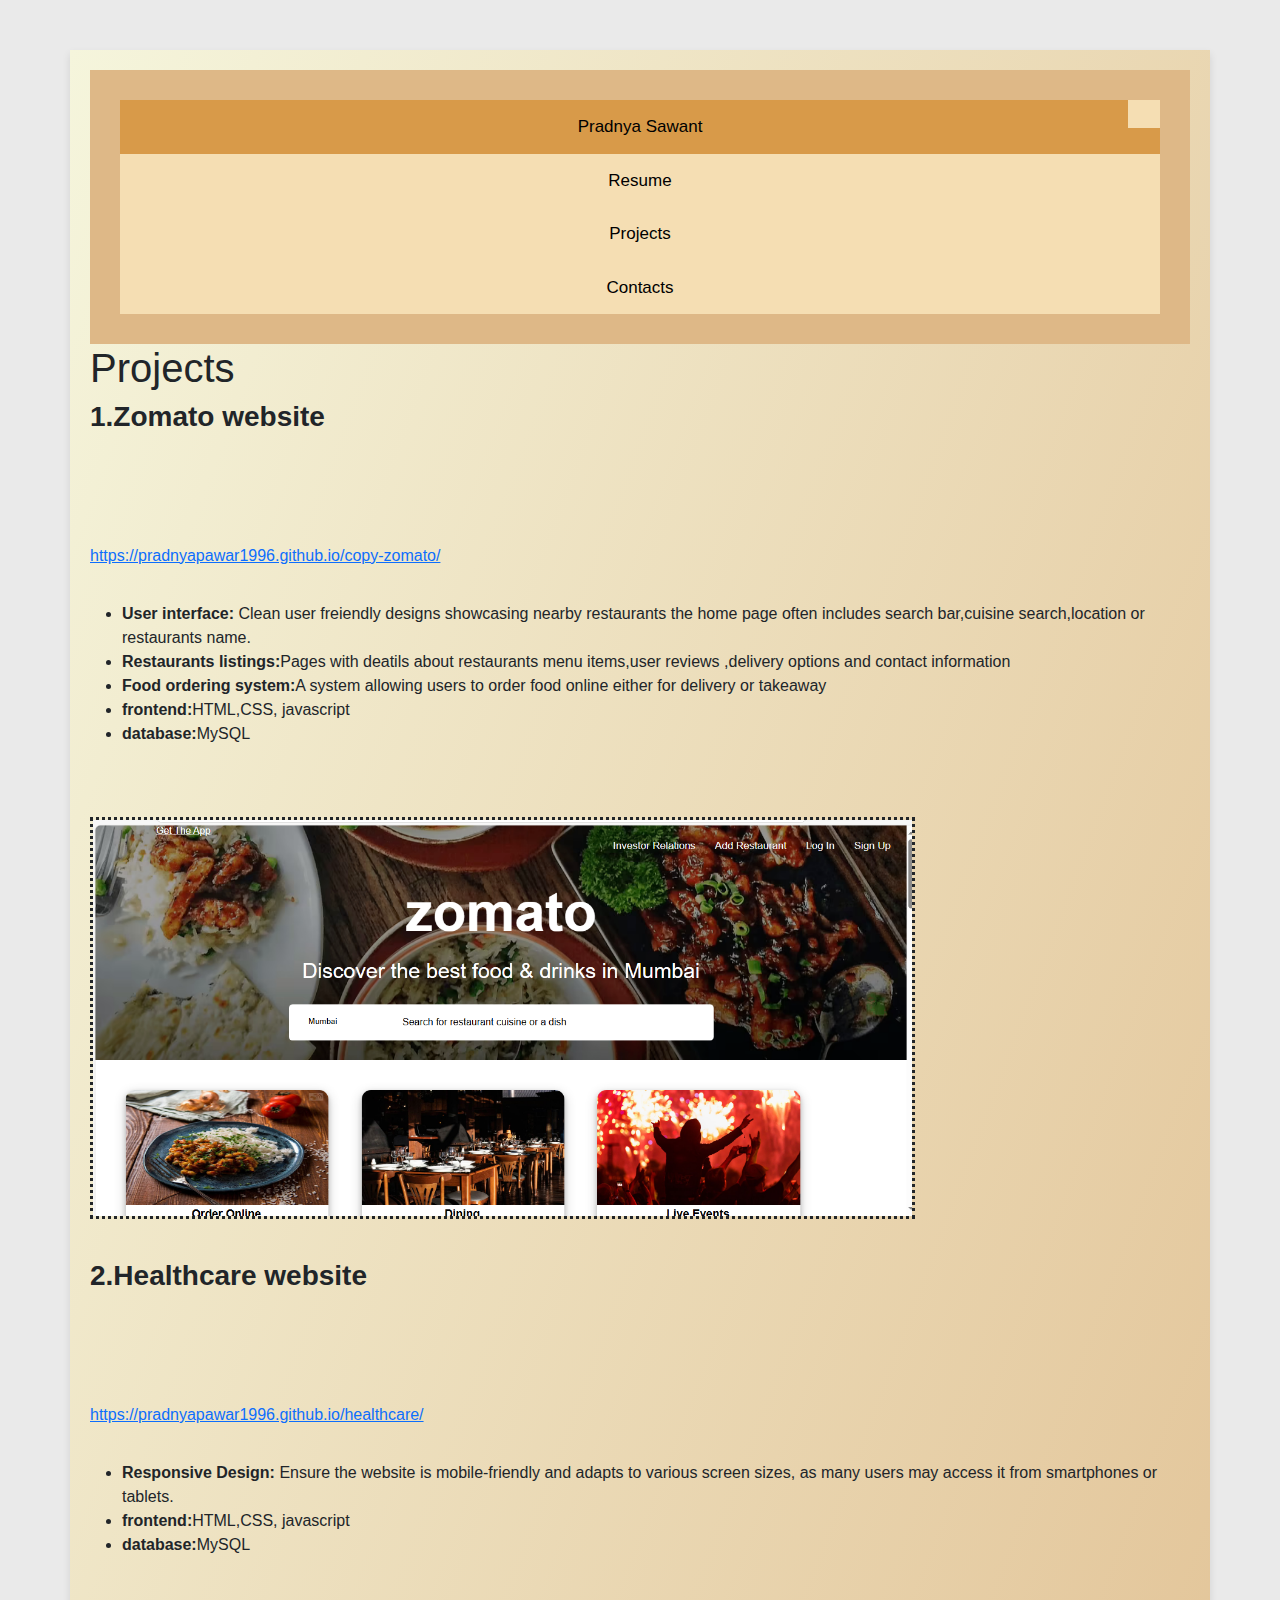
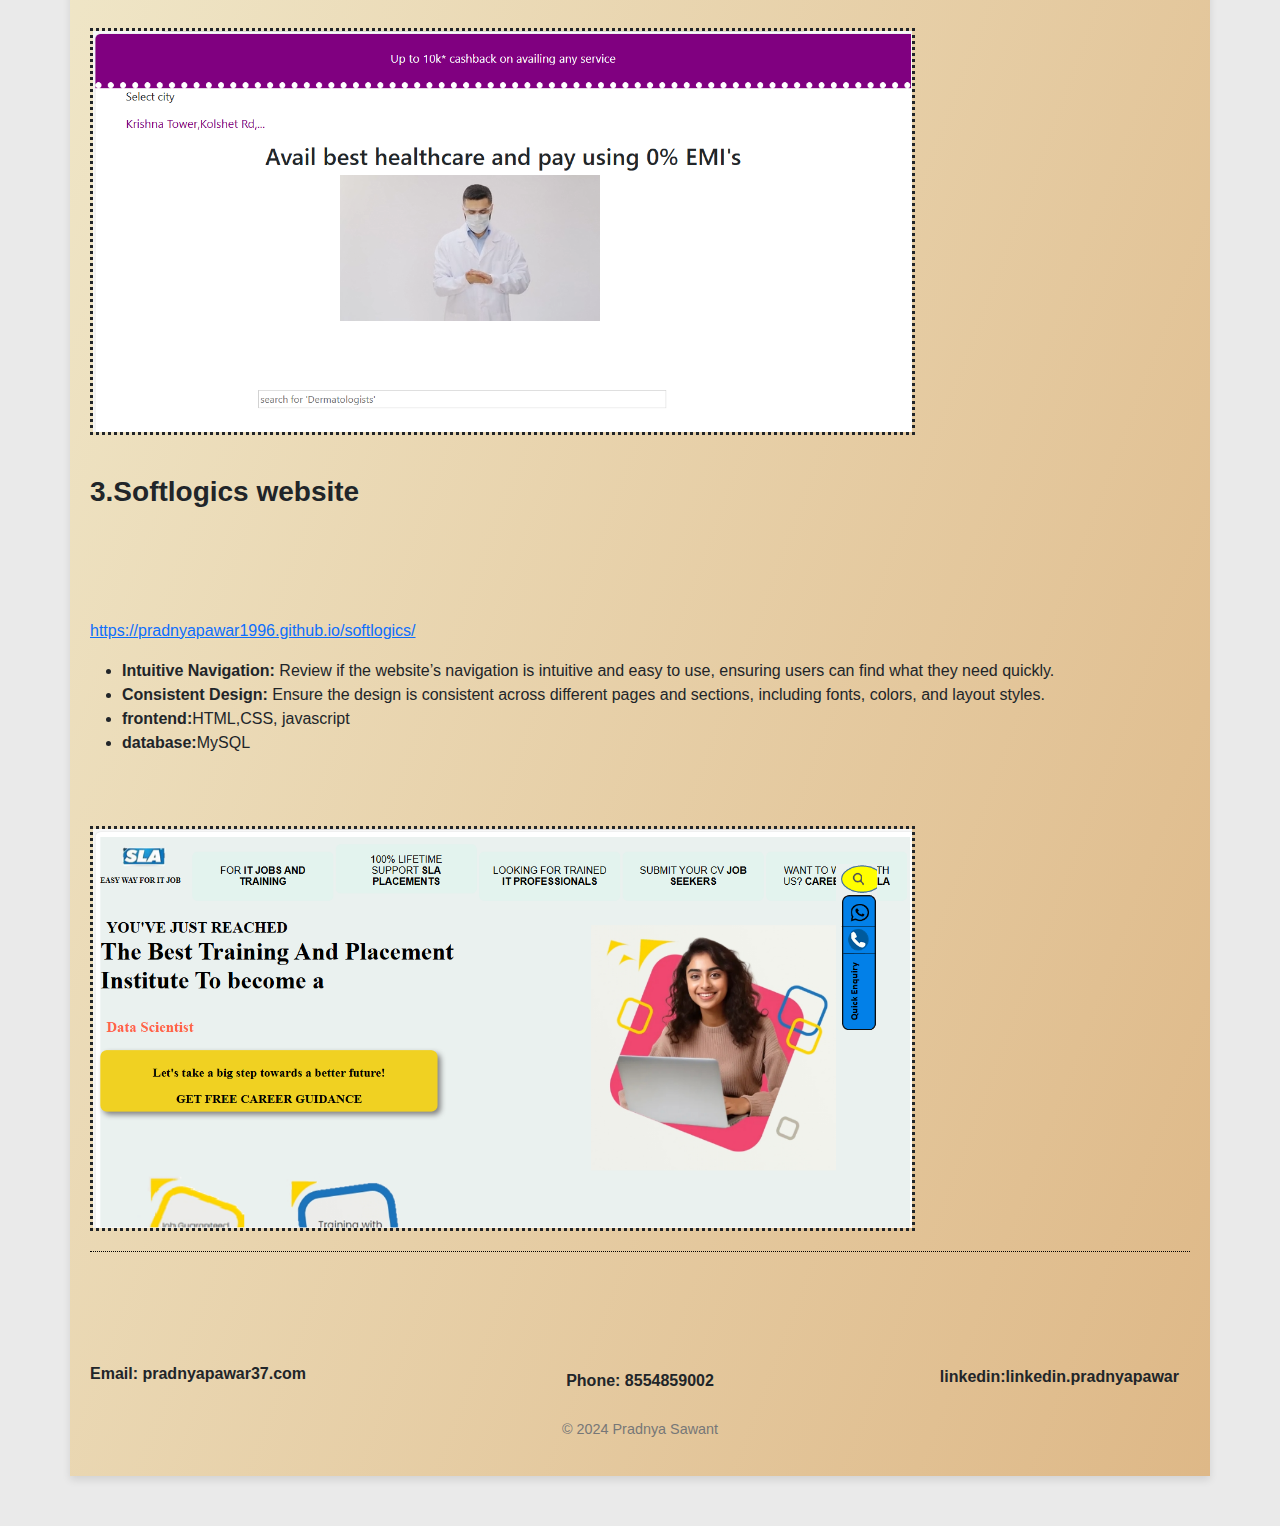
==== project.html @ 1c8ac164 "Add files via upload" ====
<!DOCTYPE html>
<html lang="en">
<head>
    <meta charset="UTF-8">
    <meta name="viewport" content="width=device-width, initial-scale=1.0">
    <title>Resume - Modern Layout</title>
    <link rel="stylesheet" href="styles14.css">
    <link href="https://cdn.jsdelivr.net/npm/bootstrap@5.3.3/dist/css/bootstrap.min.css" rel="stylesheet" integrity="sha384-QWTKZyjpPEjISv5WaRU9OFeRpok6YctnYmDr5pNlyT2bRjXh0JMhjY6hW+ALEwIH" crossorigin="anonymous">
    <style>
        body {
            font-family: Arial, sans-serif;
            margin: 0;
            padding: 0;
            background-color: #eaeaea;
        }
        .container {
            width: 100%;
            margin: 50px auto;
            background-color:beige;
            background-image: linear-gradient(to bottom right,beige,burlywood);
            padding: 20px;
            box-shadow: 0 4px 8px rgba(0, 0, 0, 0.1);
        }
        .topnav a {
  color:black;
  padding: 14px 16px;
  text-decoration: none;
  font-size: 17px;
  display: block;
}

.topnav a.icon {
  background:wheat;
  display: block;
  position: absolute;
  right: 0;
  top: 0;
}
.topnav a:hover {
  background-color:rgb(239, 176, 92);
  color: black;
}

.active {
  background-color:rgb(216, 154, 73);
  color: white;
}
.topnav {
  overflow: hidden;
  background-color:wheat;
  position: relative;
margin-top: auto;}     
#h1{margin-top: 10%;}
.header{background-color: burlywood;}



.contact-info {
            text-align: center;
            margin: 20px 0;
            border-top: 1px dotted black;
        }
        .contact-info p {
            margin: 5px 0;
        }
        .footer {
            text-align: center;
            margin-top: 30px;
            font-size: 0.9em;
            color: #777;
        }
        #i1{width: 75%;
       border-style: dotted;
       margin-top: 5%;}
       #h3{margin-top: 30%;}
       #p3{margin-top: -3%;
      margin-right: 1%;}
       #p4{margin-top: -2%;}
#p5{margin-left: 75%;
margin-top: -3%;}
       @media only screen and (max-width: 500px) {#p1{width: 75%;
        text-align: center;
font-size: small;}
.container{width: 100%;}
      }




</style>
</head>
<body>
    <div class="container">
        <div class="header">
            <div class="mobile-container">            <div class="topnav">
                <a href="index.html" class="active">Pradnya Sawant</a>
                <div id="myLinks">
                  <a href="resum.html">Resume</a>
                  <a href="project.html">Projects</a>
                  <a href="contact.html">Contacts</a>
                </div>
                <a href="javascript:void(0);" class="icon" onclick="myFunction()">
                  <i class="fa fa-bars"></i>
                </a>
              </div></div>

             

        </div> <h1>Projects</h1>
        <h3><b>1.Zomato website</h3></b>
        <p id="p1"><a href="https://pradnyapawar1996.github.io/copy-zomato/">https://pradnyapawar1996.github.io/copy-zomato/</p></a><br>
        <p id="p2">
          <ul>
            <li><b>User interface:</b> Clean user freiendly designs showcasing nearby restaurants
              the home page often includes search bar,cuisine search,location or restaurants name.
            </li>
            <li><b>Restaurants listings:</b>Pages with deatils about restaurants menu items,user reviews ,delivery options and contact information</li>
         
          <li><b>Food ordering system:</b>A system allowing users to order food online either for delivery or takeaway</li>
        <li><b>frontend:</b>HTML,CSS, javascript</li>
        <li><b>database:</b>MySQL</li> </ul>

        <img id="i1" src="Screenshot (16).png"></p><br>


        <h3><b>2.Healthcare website</h3></b>
        <p id="p1"><a href="https://pradnyapawar1996.github.io/healthcare/">https://pradnyapawar1996.github.io/healthcare/</a></p><br>
       <p id="p2">
        <ul>
          <Li><b>Responsive Design:</b> Ensure the website is mobile-friendly and adapts to various screen sizes, as many users may access it from smartphones or tablets.</Li>
          <li><b>frontend:</b>HTML,CSS, javascript</li>
          <li><b>database:</b>MySQL</li> 
       
        </ul>
      
        <img id="i1" src="Screenshot (18).png"> </p><br>

        <h3><b>3.Softlogics website</h3></b>
        <p id="p1"><a href=" https://pradnyapawar1996.github.io/softlogics/"> https://pradnyapawar1996.github.io/softlogics/</a>
        <ul>
          <li><b>Intuitive Navigation:</b> Review if the website’s navigation is intuitive and easy to use, ensuring users can find what they need quickly.</li>
          <li><b>Consistent Design:</b> Ensure the design is consistent across different pages and sections, including fonts, colors, and layout styles.</li>
          <li><b>frontend:</b>HTML,CSS, javascript</li>
          <li><b>database:</b>MySQL</li> 
       
        </ul>
        
        
        <img id="i1" src="Screenshot (17).png"></p>


        <div class="contact-info">
            <p id="p1"><b>Email: pradnyapawar37.com</b></p>
            <p id="p4"><b>Phone: 8554859002</b></p>
            <p id="p3"><b>linkedin:linkedin.pradnyapawar</b></p>
        </div>

        

        <div class="footer">
            <p>© 2024 Pradnya Sawant</p>
        </div>
    </div>

    <script>
        function myFunction() {
          var x = document.getElementById("myLinks");
          if (x.style.display === "block") {
            x.style.display = "none";
          } else {
            x.style.display = "block";
          }
        }
        </script>
        
</body>
</html>
---- styles14.css ----
body {
    font-family: Arial, sans-serif;
    margin: 0;
    padding: 0;
    background-color: #eaeaea;
}
.container {
    width: 80%;
    margin: 50px auto;
    background-color: #fff;
    padding: 20px;
    box-shadow: 0 4px 8px rgba(0, 0, 0, 0.1);
}
.header {
    background-color: #e6f1ef;
    color: black;
    padding: 30px;
    text-align: center;
}
.header img {
    border-radius: 50%;
    width: 420px;
    height: 420px;
    margin-bottom: 20px;
    filter: grayscale(80%);
    margin-left: -50%;
    margin-top: 0%;
}
.header h1 {
    margin: 0;
    font-size: 2.5em;
    margin-top: -30%;
    margin-left: 30%;
}
.header h3 {
    margin: 10px 0;
    font-size: 1.3em;
    margin-left: 20%;
}
.header p{text-align: justify;
width: 50%;
margin-left: 50%;}
.contact-info {
    text-align: center;
    margin: 20px 0;
    border-top: 1px dotted black;
}
.contact-info p {
    margin: 5px 0;
}
#p1{margin-top: 10%;
text-align: start;}
#p2{margin-top: -2%;
text-align: center;}
#p3{margin-top:-2%;
text-align: end;}

.footer {
    text-align: center;
    margin-top: 30px;
    font-size: 0.9em;
    color: #777;
}
.circle {
    width: 150px;
    height: 150px;
    background-color: #db3934;
    border-radius: 50%;
    display: flex;
    align-items: center;
    justify-content: center;
    color: white;
    font-size: 24px;
    font-family: Arial, sans-serif;
    text-align: center;
    margin-left: 50%;
}
.circle2 {
    width: 150px;
    height: 150px;
    background-color: #db7734;
    border-radius: 50%;
    display: flex;
    align-items: center;
    justify-content: center;
    color: white;
    font-size: 24px;
    font-family: Arial, sans-serif;
    text-align: center;
    margin-left: 67%;
    margin-top: -15%;
}
.circle3 {
    width: 150px;
    height: 150px;
    background-color: #dbb434;
    border-radius: 50%;
    display: flex;
    align-items: center;
    justify-content: center;
    color: white;
    font-size: 24px;
    font-family: Arial, sans-serif;
    text-align: center;
    margin-left: 85%;
    margin-top: -15%;
}
@media only screen and (max-width: 500px) {
    .header img{width: 50%;
    height: 50%;}
    .header h1{font-size: 100%;
    margin-top: 10%;}
    .header h3{margin-left: 0%;}
    .header p{text-align: justify;
    width: 100%;
margin-left: 0%;}
.circle{margin-left: -10%;}
.circle2{margin-left: -10%;}
.circle3{margin-left: -10%;}
#p1{margin-left: 10%;}
#i1{margin-left: 10%;}
#p3{margin-left:5%;
    margin-right: 10%;
}
#p4{margin-right: 10%;}
#p5{margin-left:-40%;}
}
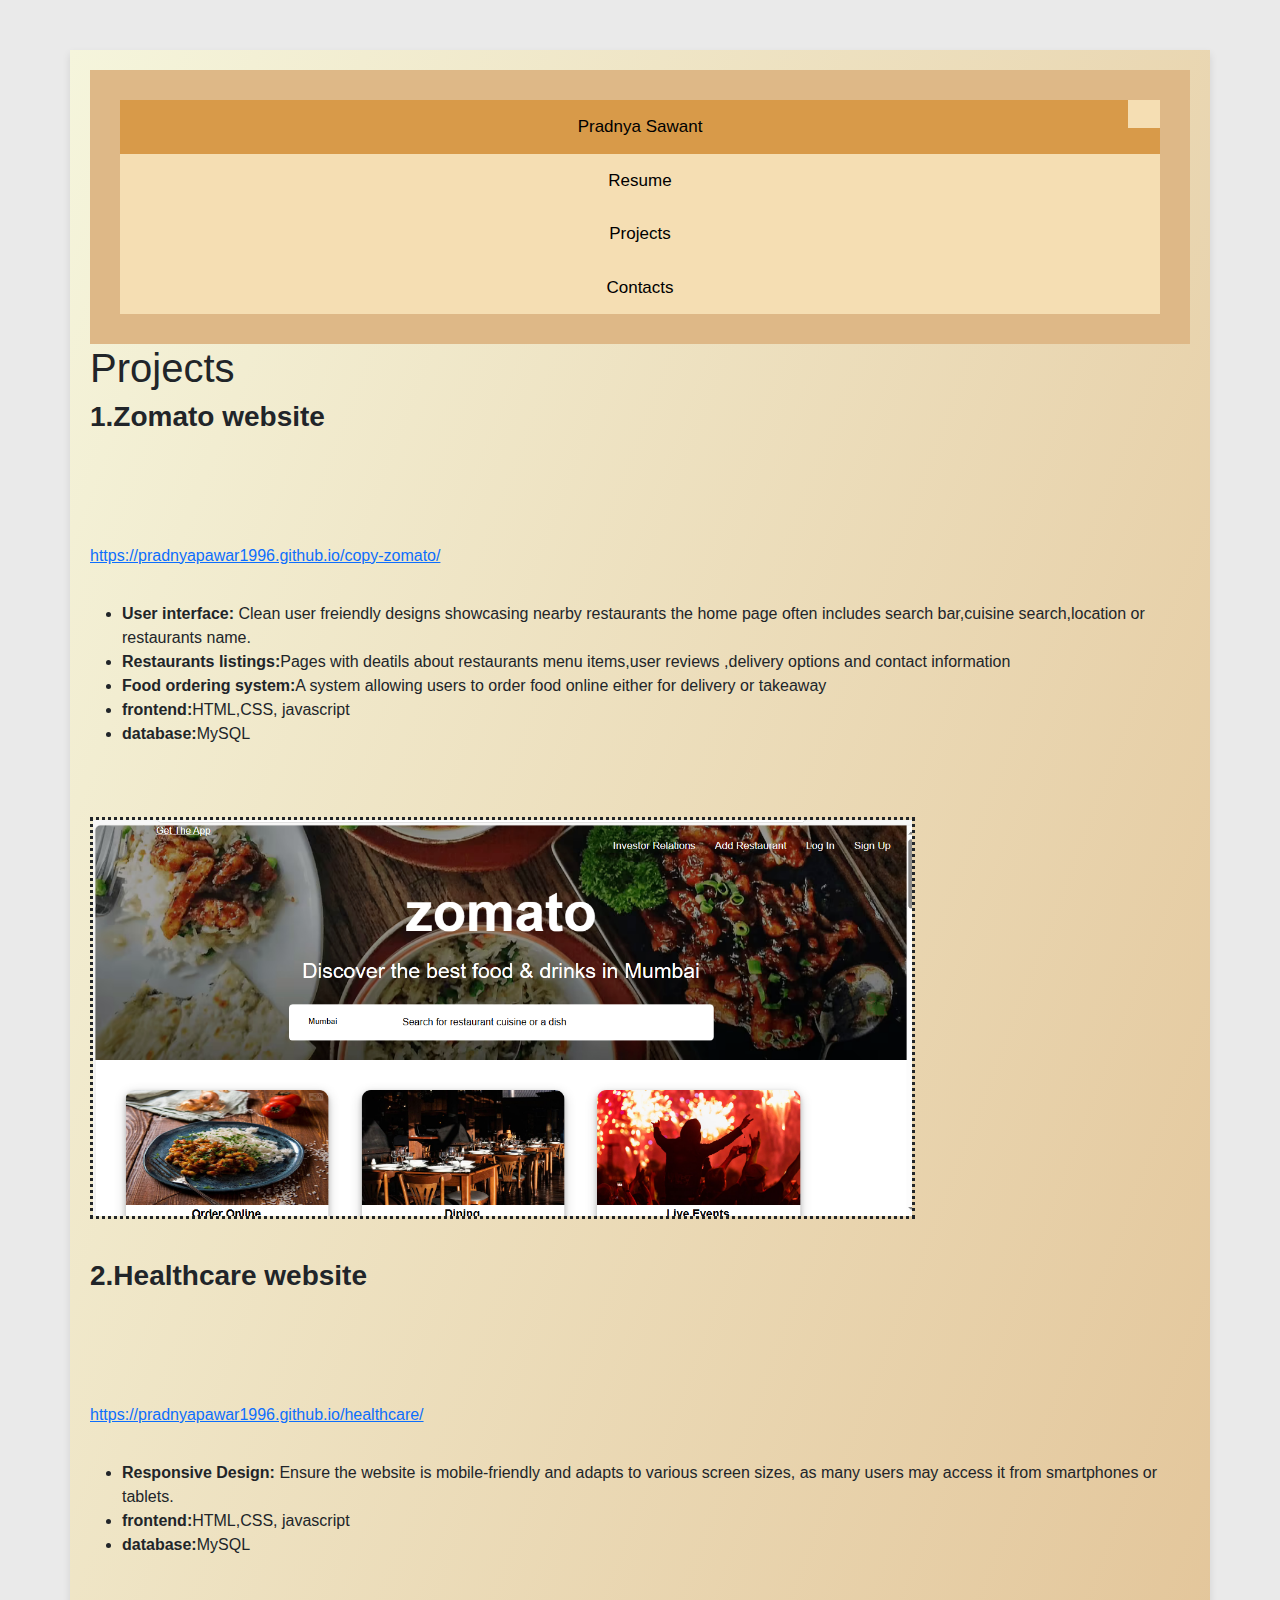
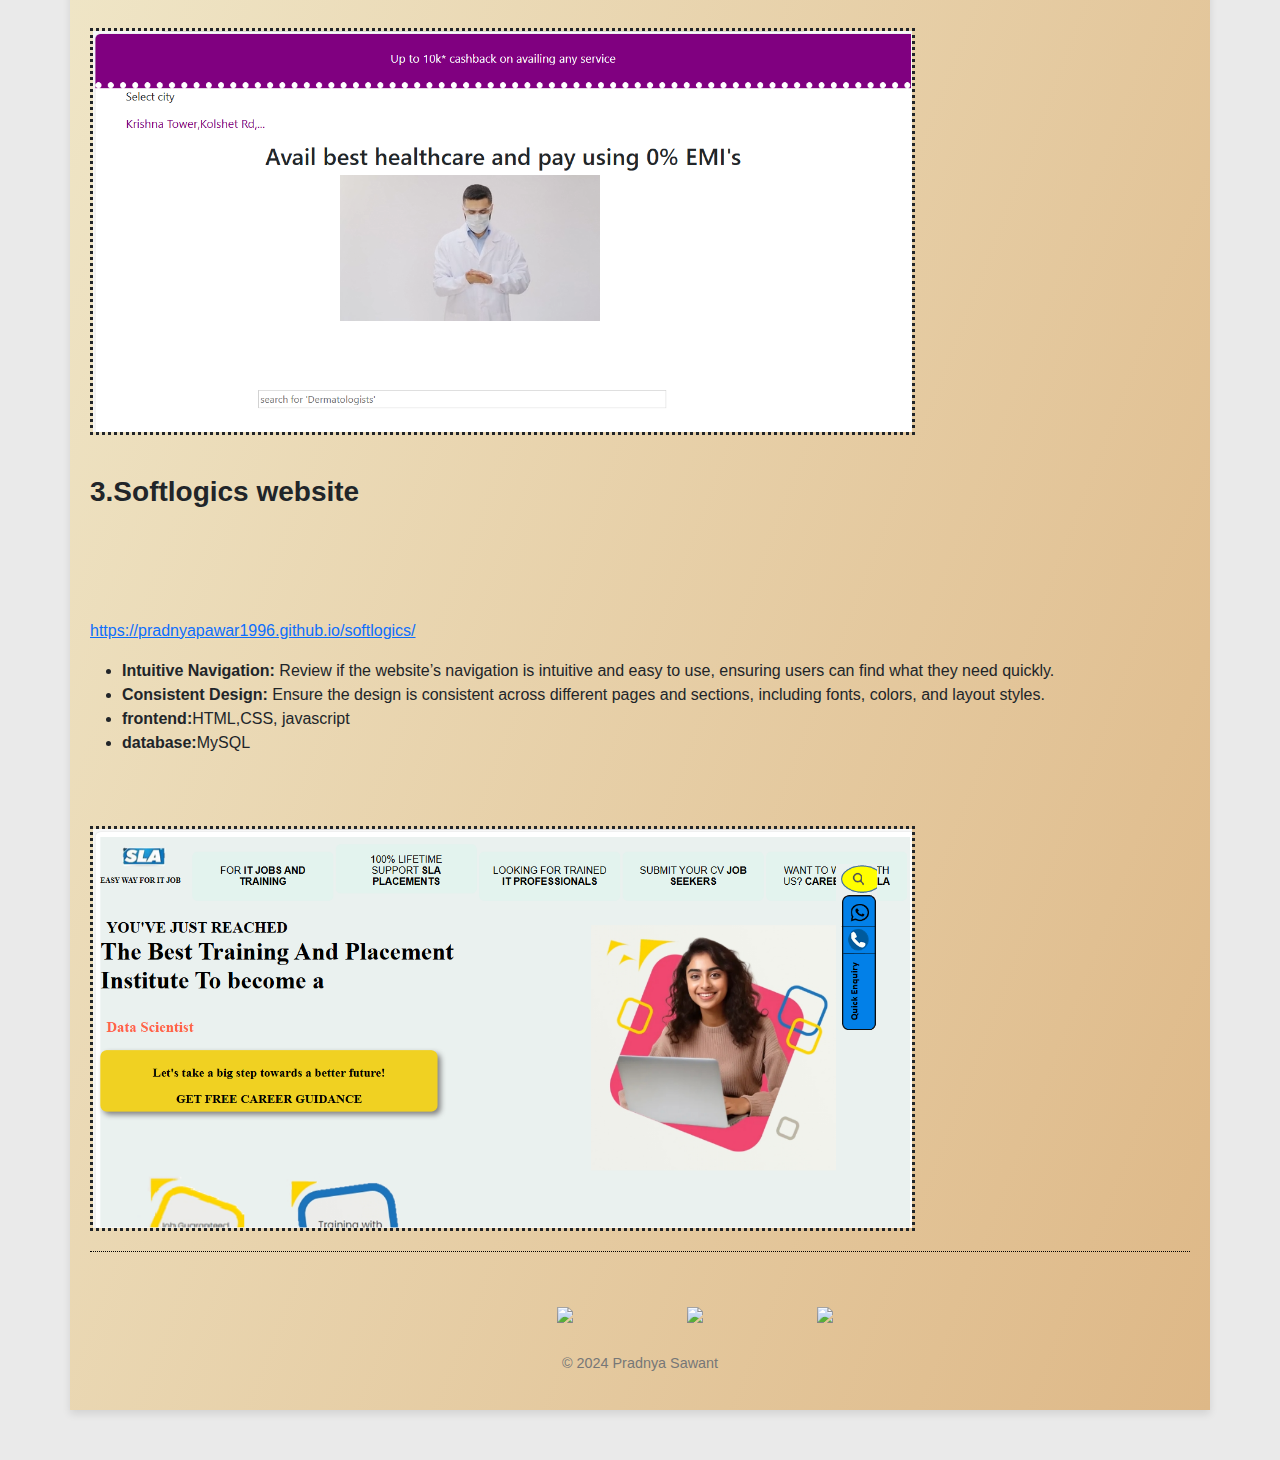
==== commit 8c87b304: "Add files via upload" ====
--- a/project.html
+++ b/project.html
@@ -73,11 +73,9 @@
        border-style: dotted;
        margin-top: 5%;}
        #h3{margin-top: 30%;}
-       #p3{margin-top: -3%;
-      margin-right: 1%;}
-       #p4{margin-top: -2%;}
-#p5{margin-left: 75%;
-margin-top: -3%;}
+       #i2{width: 5%;margin-left: 10%;margin-top: 5%;}
+       #i3{width: 4%;margin-left: 10%;margin-top: 5%;}
+       #i4{width: 4%;margin-left: 10%;margin-top: 5%;}
        @media only screen and (max-width: 500px) {#p1{width: 75%;
         text-align: center;
 font-size: small;}
@@ -150,9 +148,9 @@
 
 
         <div class="contact-info">
-            <p id="p1"><b>Email: pradnyapawar37.com</b></p>
-            <p id="p4"><b>Phone: 8554859002</b></p>
-            <p id="p3"><b>linkedin:linkedin.pradnyapawar</b></p>
+          <a href="pradnyapawar37@gmail.com">  <img id="i2" src="mail.jpg"></a>
+          <a href="8554859002"><img id="i3" src="call.jpg"></a>
+          <a href="pradnyasawant.linkedin"><img id="i4" src="linkedin.jpg"></a>
         </div>
 
         
